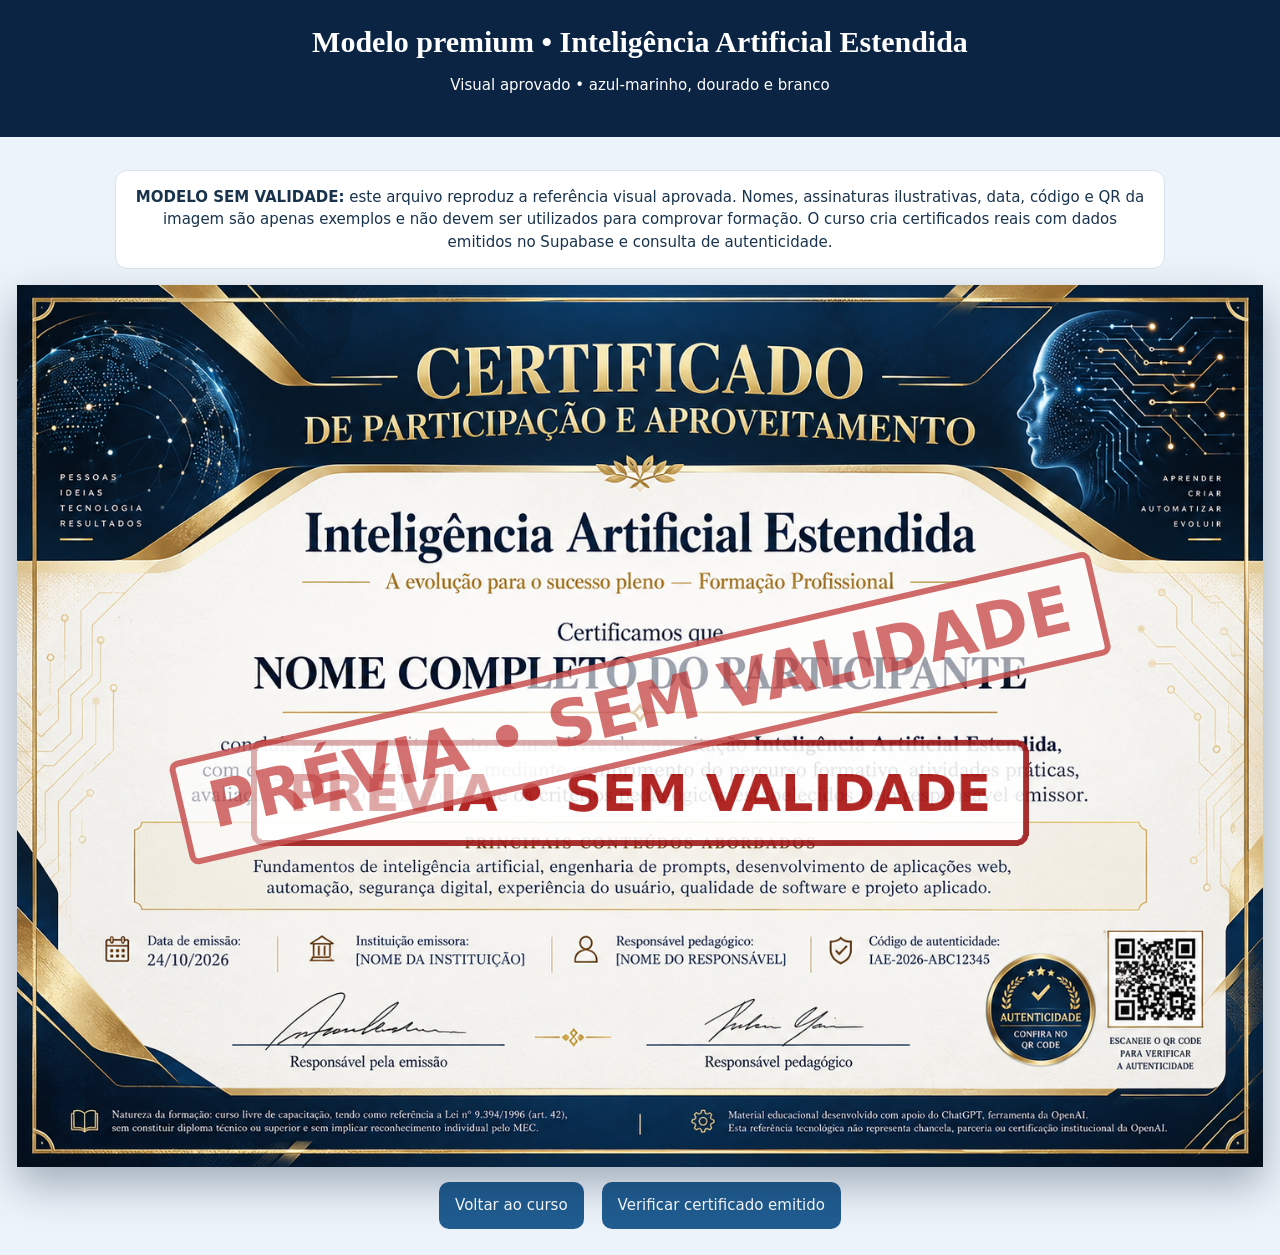
==== certificado-premium-modelo.html @ 2072acbe "Add files via upload" ====
<!doctype html><html lang="pt-BR"><head><meta charset="utf-8"><meta name="viewport" content="width=device-width,initial-scale=1"><title>Modelo premium do certificado — Prévia</title><style>*{box-sizing:border-box}body{font:15px/1.5 system-ui;background:#edf3fa;color:#19334d;margin:0}header{background:#0b2444;color:#fff;padding:25px 17px;text-align:center}h1{margin:0;font:700 30px Georgia,serif}main{max-width:1500px;margin:auto;padding:17px;text-align:center}.art{position:relative;display:inline-block;box-shadow:0 18px 40px #09203955;max-width:100%}.art img{width:100%;display:block}.label{position:absolute;top:48%;left:50%;transform:translate(-50%,-50%) rotate(-13deg);font:900 clamp(26px,5vw,70px)/1.15 system-ui;color:#bf2c2caa;background:#fff9;border:6px solid #b92323ab;border-radius:9px;padding:10px 25px;white-space:nowrap;pointer-events:none}.notice{background:#fff;border:1px solid #d6e3ef;border-radius:12px;padding:15px;max-width:1050px;margin:16px auto}.link{display:inline-block;background:#205c90;color:#fff;border-radius:10px;padding:12px 16px;text-decoration:none;margin:9px}</style></head><body><header><h1>Modelo premium • Inteligência Artificial Estendida</h1><p>Visual aprovado • azul-marinho, dourado e branco</p></header><main><div class="notice"><b>MODELO SEM VALIDADE:</b> este arquivo reproduz a referência visual aprovada. Nomes, assinaturas ilustrativas, data, código e QR da imagem são apenas exemplos e não devem ser utilizados para comprovar formação. O curso cria certificados reais com dados emitidos no Supabase e consulta de autenticidade.</div><div class="art"><img src="referencia-visual-certificado-premium.png" alt="Modelo de referência visual de certificado premium sem validade"><div class="label">PRÉVIA • SEM VALIDADE</div></div><div><a class="link" href="profissional.html">Voltar ao curso</a><a class="link" href="verificar-certificado.html">Verificar certificado emitido</a></div></main></body></html>
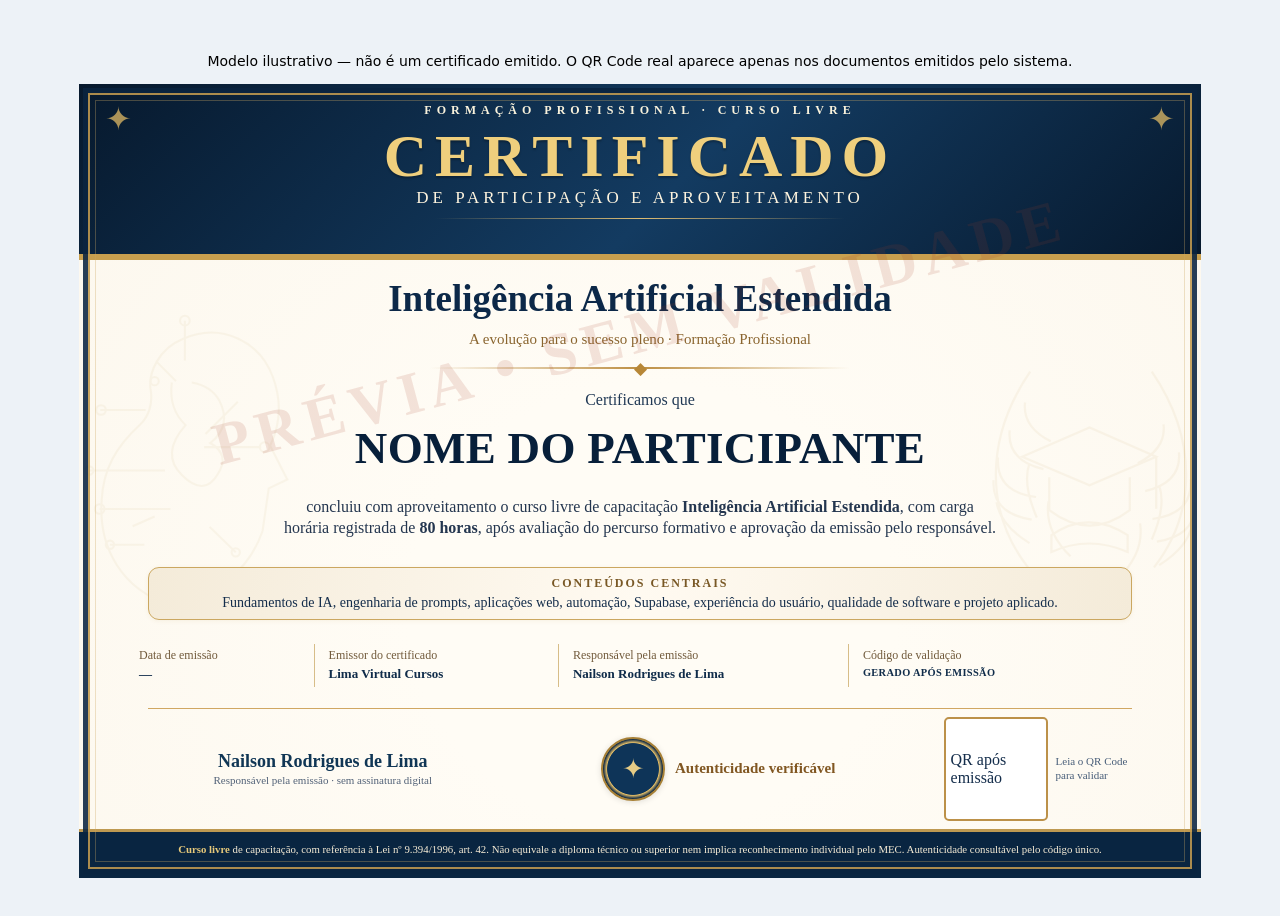
==== commit 02eb61d9: "Add files via upload" ====
--- a/certificado-premium-modelo.html
+++ b/certificado-premium-modelo.html
@@ -1 +1 @@
-<!doctype html><html lang="pt-BR"><head><meta charset="utf-8"><meta name="viewport" content="width=device-width,initial-scale=1"><title>Modelo premium do certificado — Prévia</title><style>*{box-sizing:border-box}body{font:15px/1.5 system-ui;background:#edf3fa;color:#19334d;margin:0}header{background:#0b2444;color:#fff;padding:25px 17px;text-align:center}h1{margin:0;font:700 30px Georgia,serif}main{max-width:1500px;margin:auto;padding:17px;text-align:center}.art{position:relative;display:inline-block;box-shadow:0 18px 40px #09203955;max-width:100%}.art img{width:100%;display:block}.label{position:absolute;top:48%;left:50%;transform:translate(-50%,-50%) rotate(-13deg);font:900 clamp(26px,5vw,70px)/1.15 system-ui;color:#bf2c2caa;background:#fff9;border:6px solid #b92323ab;border-radius:9px;padding:10px 25px;white-space:nowrap;pointer-events:none}.notice{background:#fff;border:1px solid #d6e3ef;border-radius:12px;padding:15px;max-width:1050px;margin:16px auto}.link{display:inline-block;background:#205c90;color:#fff;border-radius:10px;padding:12px 16px;text-decoration:none;margin:9px}</style></head><body><header><h1>Modelo premium • Inteligência Artificial Estendida</h1><p>Visual aprovado • azul-marinho, dourado e branco</p></header><main><div class="notice"><b>MODELO SEM VALIDADE:</b> este arquivo reproduz a referência visual aprovada. Nomes, assinaturas ilustrativas, data, código e QR da imagem são apenas exemplos e não devem ser utilizados para comprovar formação. O curso cria certificados reais com dados emitidos no Supabase e consulta de autenticidade.</div><div class="art"><img src="referencia-visual-certificado-premium.png" alt="Modelo de referência visual de certificado premium sem validade"><div class="label">PRÉVIA • SEM VALIDADE</div></div><div><a class="link" href="profissional.html">Voltar ao curso</a><a class="link" href="verificar-certificado.html">Verificar certificado emitido</a></div></main></body></html>+<!doctype html><html lang="pt-BR"><head><meta charset="utf-8"><meta name="viewport" content="width=device-width,initial-scale=1"><title>Prévia sem validade — Certificado premium</title><link rel="stylesheet" href="certificado-premium.css"><style>body{background:#edf2f7;padding:30px 0} .previewwrap{width:1122px;margin:0 auto;max-width:calc(100vw - 22px);overflow:auto} .label{font:14px system-ui;text-align:center;margin:15px} @media print{.label{display:none}}</style></head><body><div class="label">Modelo ilustrativo — não é um certificado emitido. O QR Code real aparece apenas nos documentos emitidos pelo sistema.</div><div class="previewwrap"><section class="cert-doc"><header class="cd-header"><div class="cd-kicker">FORMAÇÃO PROFISSIONAL · CURSO LIVRE</div><div class="cd-heading">CERTIFICADO</div><div class="cd-heading-sub">DE PARTICIPAÇÃO E APROVEITAMENTO</div><div class="cd-underhead"></div></header><div class="cd-body"><div class="cd-ghost a"></div><div class="cd-ghost b"></div><h2 class="cd-course">Inteligência Artificial Estendida</h2><div class="cd-tag">A evolução para o sucesso pleno · Formação Profissional</div><div class="cd-ornament"></div><div class="cd-intro">Certificamos que</div><div class="cd-person">NOME DO PARTICIPANTE</div><p class="cd-description">concluiu com aproveitamento o curso livre de capacitação <strong>Inteligência Artificial Estendida</strong>, com carga horária registrada de <strong>80 horas</strong>, após avaliação do percurso formativo e aprovação da emissão pelo responsável.</p><div class="cd-topics"><strong>CONTEÚDOS CENTRAIS</strong>Fundamentos de IA, engenharia de prompts, aplicações web, automação, Supabase, experiência do usuário, qualidade de software e projeto aplicado.</div><div class="cd-meta"><div><small>Data de emissão</small><b>—</b></div><div><small>Emissor do certificado</small><b>Lima Virtual Cursos</b></div><div><small>Responsável pela emissão</small><b>Nailson Rodrigues de Lima</b></div><div><small>Código de validação</small><b class="cd-code">GERADO APÓS EMISSÃO</b></div></div><div class="cd-verification"><div class="cd-signer"><strong>Nailson Rodrigues de Lima</strong><small>Responsável pela emissão · sem assinatura digital</small></div><div class="cd-verify-mark"><div class="cd-seal">✦</div><strong>Autenticidade verificável</strong></div><div class="cd-qr-unit"><div class="cd-qr">QR após emissão</div><div class="cd-qr-label">Leia o QR Code<br>para validar</div></div></div></div><footer class="cd-footer"><b>Curso livre</b> de capacitação, com referência à Lei nº 9.394/1996, art. 42. Não equivale a diploma técnico ou superior nem implica reconhecimento individual pelo MEC. Autenticidade consultável pelo código único.</footer><div class="cd-watermark">PRÉVIA • SEM VALIDADE</div></section></div></body></html>
--- a/certificado-premium.css
+++ b/certificado-premium.css
@@ -0,0 +1,46 @@
+/* IAE V5.6 Premium: certificado dinâmico de uma página. Nenhuma imagem externa. */
+.cert-doc{--navy:#092541;--ink:#142d4b;--gold:#c19a4a;--cream:#fffcf4;
+ box-sizing:border-box!important;position:relative;isolation:isolate;width:1122px;max-width:none!important;height:794px;min-height:794px;margin:0 auto;background:radial-gradient(ellipse at 51% 66%,#fffcf5 30%,#fcf7ed 100%);color:var(--ink);border:0!important;outline:0;font-family:Georgia,'Times New Roman',serif;box-shadow:0 8px 35px #0f2b4c20;overflow:hidden;text-align:center;display:flex;flex-direction:column;padding:0!important}
+.cert-doc *{box-sizing:border-box}
+.cert-doc::before{content:'';position:absolute;inset:9px;pointer-events:none;z-index:5;border:2px solid #c29b50;box-shadow:0 0 0 5px #0a2440;opacity:.88}
+.cert-doc::after{content:'';position:absolute;inset:16px;pointer-events:none;z-index:5;border:1px solid #cba96555}
+.cert-doc .cd-header{position:relative;flex:0 0 176px;background:linear-gradient(135deg,#07192d,#133b61 54%,#07192d);padding:16px 30px 7px;color:#f3dca4;border-bottom:6px solid #c89f4e;z-index:2}
+.cert-doc .cd-header:before,.cert-doc .cd-header:after{content:'✦';position:absolute;top:16px;font:32px Georgia;color:#e0ba65;opacity:.75}.cert-doc .cd-header:before{left:26px}.cert-doc .cd-header:after{right:26px}
+.cert-doc .cd-kicker{font:600 12px/1.4 Georgia,serif;color:#f9f2dc;letter-spacing:5px;margin:2px auto 6px}
+.cert-doc .cd-heading{font:bold 60px/.97 Georgia,serif;letter-spacing:8px;color:#efcf7d;text-shadow:0 2px 2px #0004;margin:8px auto 3px}
+.cert-doc .cd-heading-sub{font:17px/1.2 Georgia,serif;color:#fff5df;letter-spacing:4px;margin:0 auto}
+.cert-doc .cd-underhead{width:410px;max-width:80%;height:1px;background:linear-gradient(90deg,transparent,#ddbc72,transparent);margin:10px auto}
+.cert-doc .cd-body{position:relative;flex:1;padding:17px 48px 8px;display:flex;flex-direction:column;align-items:center;justify-content:space-between;min-height:0;overflow:hidden;z-index:1}
+.cert-doc .cd-ghost{position:absolute;width:220px;height:360px;top:25px;opacity:.14;pointer-events:none;background-repeat:no-repeat;background-position:center;background-size:contain;z-index:-1}.cert-doc .cd-ghost.a{left:0;background-image:url('certificado-ia.svg')}.cert-doc .cd-ghost.b{right:0;background-image:url('certificado-academico.svg')}
+.cert-doc .cd-course{font:bold 37px/1.07 Georgia,serif;margin:2px auto 0;color:#0c2848;max-width:95%}
+.cert-doc .cd-tag{font:15px/1.15 Georgia,serif;color:#8a652f;margin:1px auto 4px}
+.cert-doc .cd-ornament{width:420px;height:2px;background:linear-gradient(90deg,transparent,#bd8f43,transparent);margin:4px auto 0;position:relative}
+.cert-doc .cd-ornament::after{content:'◆';position:absolute;left:50%;top:-9px;transform:translateX(-50%);color:#b78737;font-size:17px}
+.cert-doc .cd-intro{font:16px Georgia,serif;color:#213955;margin-top:10px}
+.cert-doc .cd-person{font:bold 45px/1.06 Georgia,serif;color:#071f3a;margin:5px auto 9px;max-width:96%;overflow-wrap:anywhere;letter-spacing:.3px}
+.cert-doc .cd-description{font:16px/1.3 Georgia,serif;color:#24364f;margin:4px auto 9px;max-width:930px;text-wrap:balance}
+.cert-doc .cd-topics{font:14px/1.25 Georgia,serif;background:linear-gradient(100deg,#f4ebd9,#fffaf1,#f4ebd9);padding:8px 18px;border:1px solid #cba760;border-radius:11px;width:96%;margin:8px auto 10px;box-shadow:0 1px 4px #aa8a3c18}
+.cert-doc .cd-topics strong{display:block;font:600 12px Georgia,serif;letter-spacing:2px;color:#795825;margin-bottom:3px}
+.cert-doc .cd-meta{width:100%;display:grid;grid-template-columns:1fr 1.3fr 1.55fr 1.6fr;gap:7px;text-align:left;margin:3px auto 0;padding:0 5px}
+.cert-doc .cd-meta>div{border-right:1px solid #d7bd88;padding:4px 7px;min-width:0}
+.cert-doc .cd-meta>div:last-child{border:0}
+.cert-doc .cd-meta small{display:block;color:#715a3b;font:12px Georgia,serif;margin-bottom:3px}
+.cert-doc .cd-meta b{display:block;color:#102c4a;font:700 13px/1.25 Georgia,serif;overflow-wrap:anywhere}
+.cert-doc .cd-meta b.cd-code{font-size:10.4px;letter-spacing:.35px}
+.cert-doc .cd-verification{width:96%;min-height:92px;display:grid;grid-template-columns:1fr 1.12fr 194px;gap:24px;align-items:center;border-top:1px solid #d0a762;margin-top:10px;padding-top:8px;text-align:center}
+.cert-doc .cd-signer{align-self:center;display:flex;flex-direction:column;gap:2px;align-items:center}
+.cert-doc .cd-signer strong{font:bold 18px Georgia,serif;color:#103655}
+.cert-doc .cd-signer small{color:#526278;font:11px Georgia,serif}
+.cert-doc .cd-verify-mark{display:flex;justify-content:center;align-items:center;gap:10px;color:#815722}
+.cert-doc .cd-seal{flex:none;width:64px;height:64px;border-radius:50%;background:radial-gradient(circle,#0e3458 60%,#e0bb66 62%,#0c2948 70%,#d4a857 74%);display:flex;align-items:center;justify-content:center;color:#e6cc86;border:2px solid #a78036;font-size:27px;box-shadow:0 1px 6px #0002}
+.cert-doc .cd-verify-mark strong{font:700 15px Georgia,serif}
+.cert-doc .cd-qr-unit{display:flex;align-items:center;gap:8px;justify-content:center;text-align:left}
+.cert-doc .cd-qr{width:104px;height:104px;flex:none;background:#fff;border:2px solid #bc9149;border-radius:5px;display:grid;place-items:center;padding:5px}
+.cert-doc .cd-qr svg{width:100%;height:100%;display:block}
+.cert-doc .cd-qr-fallback{font:11px/1.2 Georgia,serif;color:#35465b}
+.cert-doc .cd-qr-label{font:11px/1.25 Georgia,serif;color:#475d78}
+.cert-doc .cd-footer{background:#092541;color:#f6ecd6;border-top:3px solid #be9951;min-height:49px;flex:0 0 49px;padding:10px 36px 6px;text-align:center;font:10.8px/1.33 Georgia,serif}
+.cert-doc .cd-footer b{color:#e7c97a}
+.cert-doc .cd-watermark{position:absolute;top:27%;left:0;right:0;margin:auto;font:bold 60px Georgia,serif;letter-spacing:7px;color:#a43b2722;transform:rotate(-15deg);pointer-events:none;z-index:10}
+@page{size:A4 landscape;margin:0}
+@media print{html,body{margin:0!important;padding:0!important;width:297mm!important;height:210mm!important;background:#fff!important;overflow:hidden!important}#printPageActions{display:none!important}.cert-doc{width:297mm!important;height:210mm!important;min-height:210mm!important;max-width:297mm!important;margin:0!important;box-shadow:none!important;break-before:avoid!important;break-after:avoid!important;break-inside:avoid!important;page-break-inside:avoid!important;overflow:hidden!important}body{-webkit-print-color-adjust:exact!important;print-color-adjust:exact!important} .cd-ghost{opacity:.15!important}}
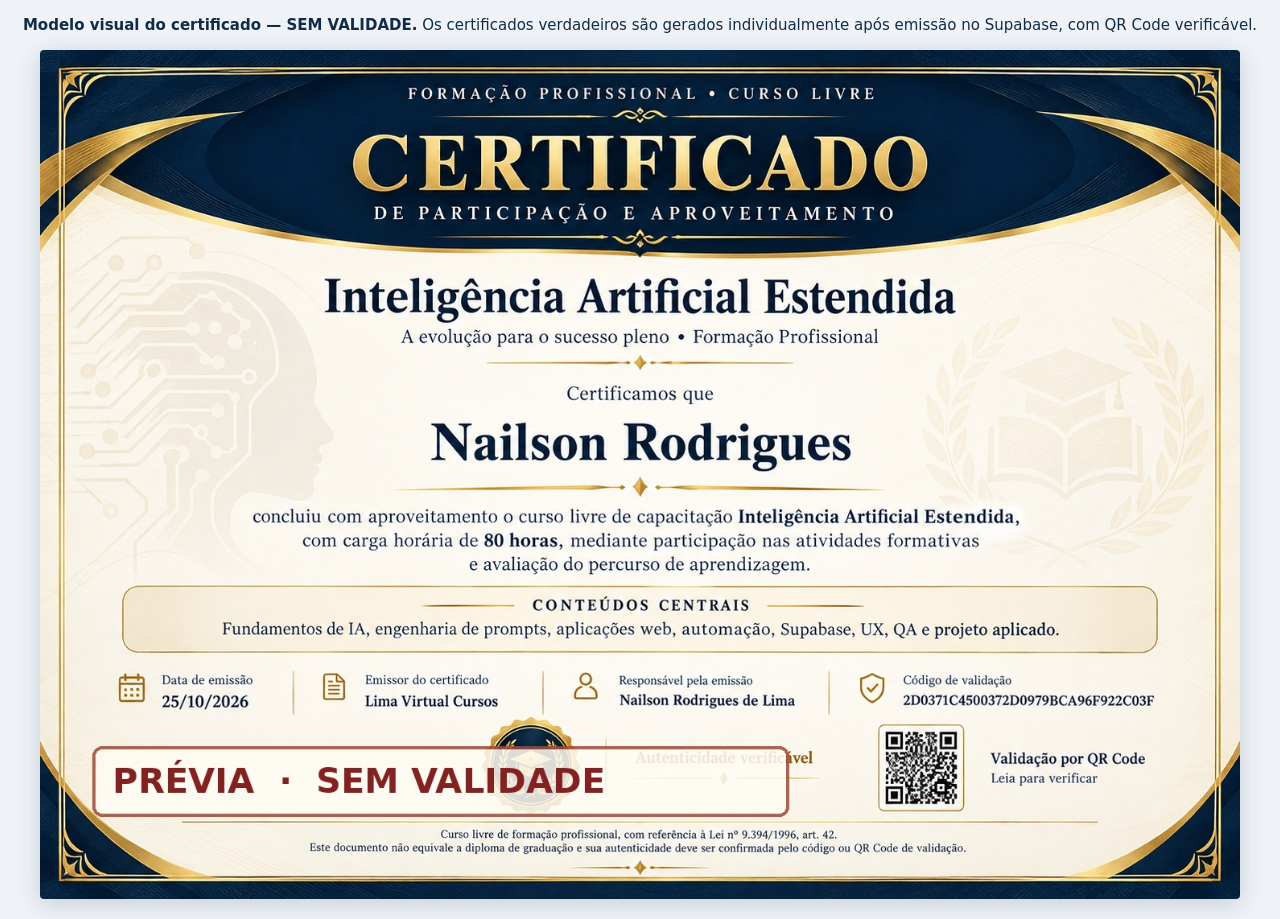
==== commit e84933f6: "Add files via upload" ====
--- a/certificado-premium-modelo.html
+++ b/certificado-premium-modelo.html
@@ -1 +1 @@
-<!doctype html><html lang="pt-BR"><head><meta charset="utf-8"><meta name="viewport" content="width=device-width,initial-scale=1"><title>Prévia sem validade — Certificado premium</title><link rel="stylesheet" href="certificado-premium.css"><style>body{background:#edf2f7;padding:30px 0} .previewwrap{width:1122px;margin:0 auto;max-width:calc(100vw - 22px);overflow:auto} .label{font:14px system-ui;text-align:center;margin:15px} @media print{.label{display:none}}</style></head><body><div class="label">Modelo ilustrativo — não é um certificado emitido. O QR Code real aparece apenas nos documentos emitidos pelo sistema.</div><div class="previewwrap"><section class="cert-doc"><header class="cd-header"><div class="cd-kicker">FORMAÇÃO PROFISSIONAL · CURSO LIVRE</div><div class="cd-heading">CERTIFICADO</div><div class="cd-heading-sub">DE PARTICIPAÇÃO E APROVEITAMENTO</div><div class="cd-underhead"></div></header><div class="cd-body"><div class="cd-ghost a"></div><div class="cd-ghost b"></div><h2 class="cd-course">Inteligência Artificial Estendida</h2><div class="cd-tag">A evolução para o sucesso pleno · Formação Profissional</div><div class="cd-ornament"></div><div class="cd-intro">Certificamos que</div><div class="cd-person">NOME DO PARTICIPANTE</div><p class="cd-description">concluiu com aproveitamento o curso livre de capacitação <strong>Inteligência Artificial Estendida</strong>, com carga horária registrada de <strong>80 horas</strong>, após avaliação do percurso formativo e aprovação da emissão pelo responsável.</p><div class="cd-topics"><strong>CONTEÚDOS CENTRAIS</strong>Fundamentos de IA, engenharia de prompts, aplicações web, automação, Supabase, experiência do usuário, qualidade de software e projeto aplicado.</div><div class="cd-meta"><div><small>Data de emissão</small><b>—</b></div><div><small>Emissor do certificado</small><b>Lima Virtual Cursos</b></div><div><small>Responsável pela emissão</small><b>Nailson Rodrigues de Lima</b></div><div><small>Código de validação</small><b class="cd-code">GERADO APÓS EMISSÃO</b></div></div><div class="cd-verification"><div class="cd-signer"><strong>Nailson Rodrigues de Lima</strong><small>Responsável pela emissão · sem assinatura digital</small></div><div class="cd-verify-mark"><div class="cd-seal">✦</div><strong>Autenticidade verificável</strong></div><div class="cd-qr-unit"><div class="cd-qr">QR após emissão</div><div class="cd-qr-label">Leia o QR Code<br>para validar</div></div></div></div><footer class="cd-footer"><b>Curso livre</b> de capacitação, com referência à Lei nº 9.394/1996, art. 42. Não equivale a diploma técnico ou superior nem implica reconhecimento individual pelo MEC. Autenticidade consultável pelo código único.</footer><div class="cd-watermark">PRÉVIA • SEM VALIDADE</div></section></div></body></html>+<!doctype html><html lang="pt-BR"><head><meta charset="utf-8"><meta name="viewport" content="width=device-width,initial-scale=1"><title>Modelo de certificado premium — prévia sem validade</title><style>body{margin:0;background:#eff3f8;font:15px system-ui;color:#112c46}header{text-align:center;padding:16px}img{display:block;width:min(96vw,1200px);height:auto;margin:0 auto 20px;border-radius:4px;box-shadow:0 5px 24px #0b27452e}@page{size:A4 landscape;margin:0}@media print{header{display:none}body{background:white}img{width:297mm;height:210mm;box-shadow:none;margin:0;object-fit:fill}}</style></head><body><header><strong>Modelo visual do certificado — SEM VALIDADE.</strong> Os certificados verdadeiros são gerados individualmente após emissão no Supabase, com QR Code verificável.</header><img src="certificado-modelo-previa-sem-validade.jpg" alt="Prévia do certificado premium aprovada; não é uma emissão real"></body></html>
